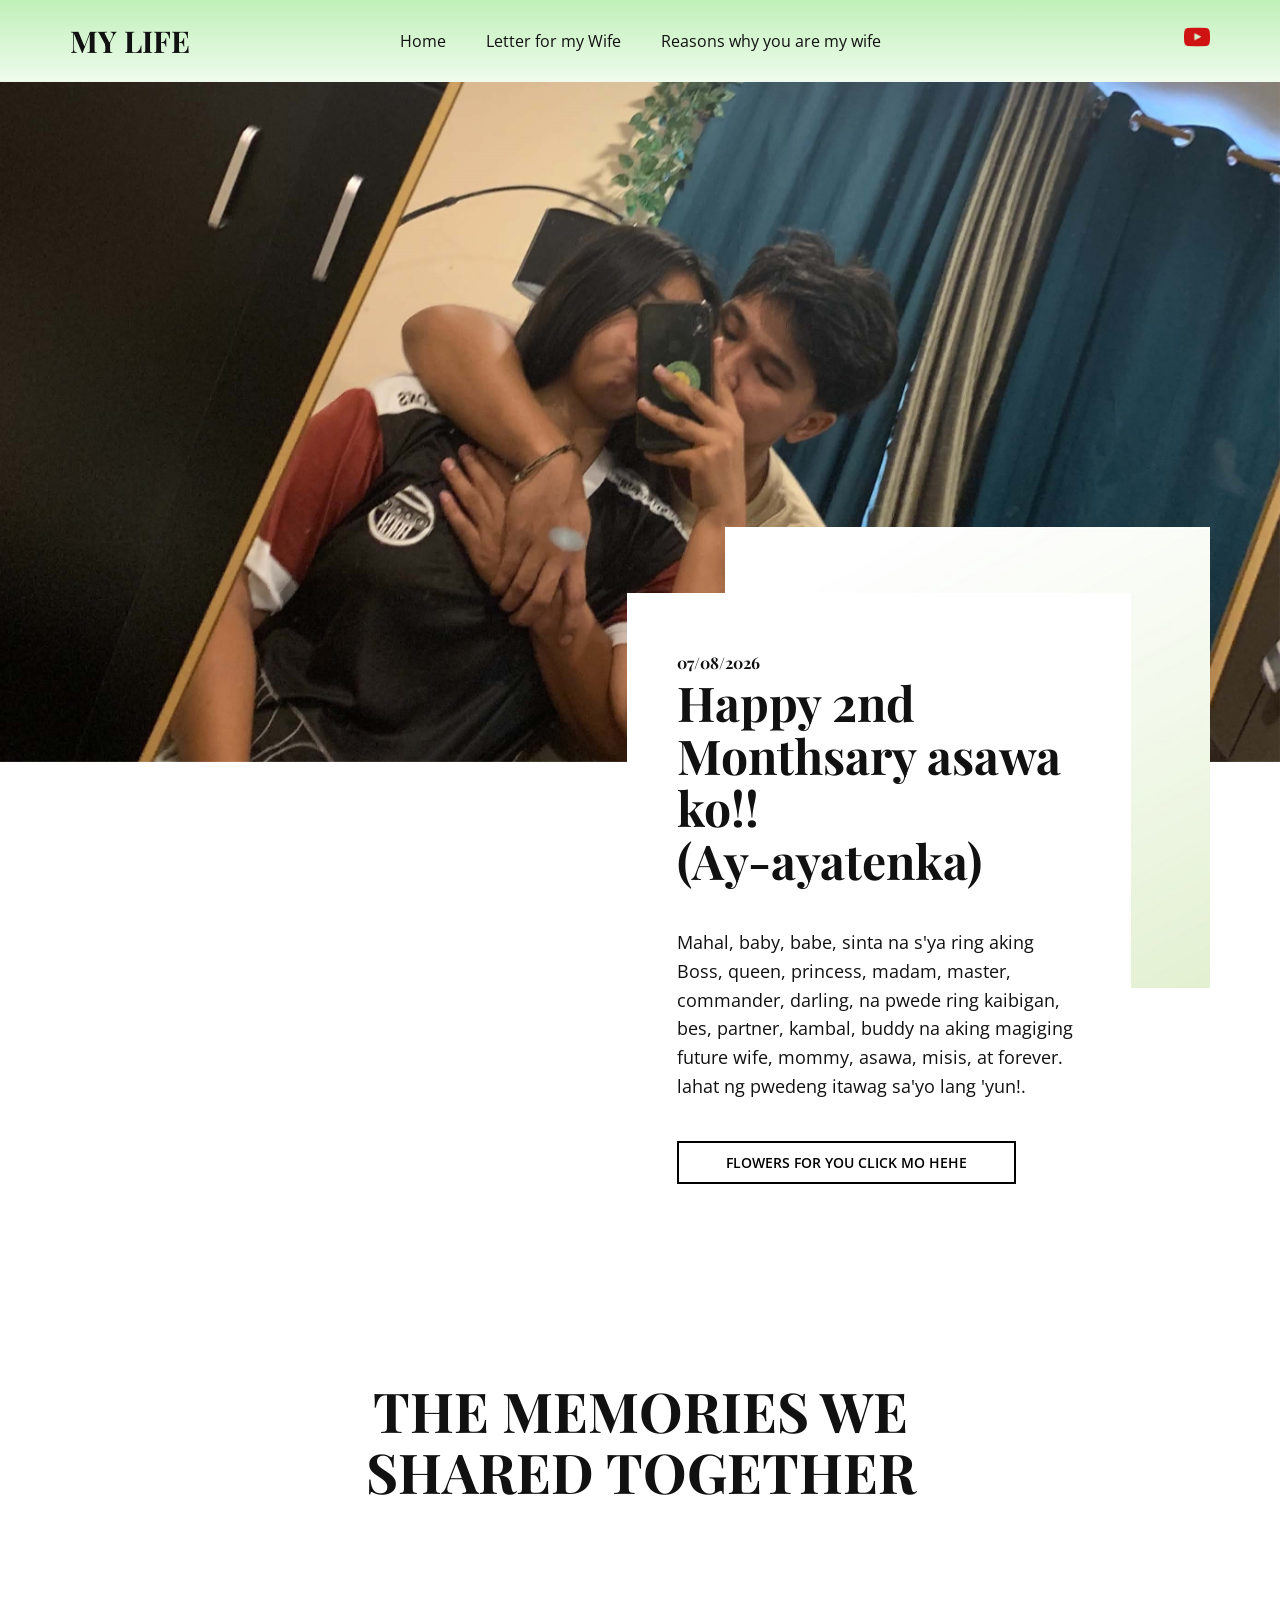
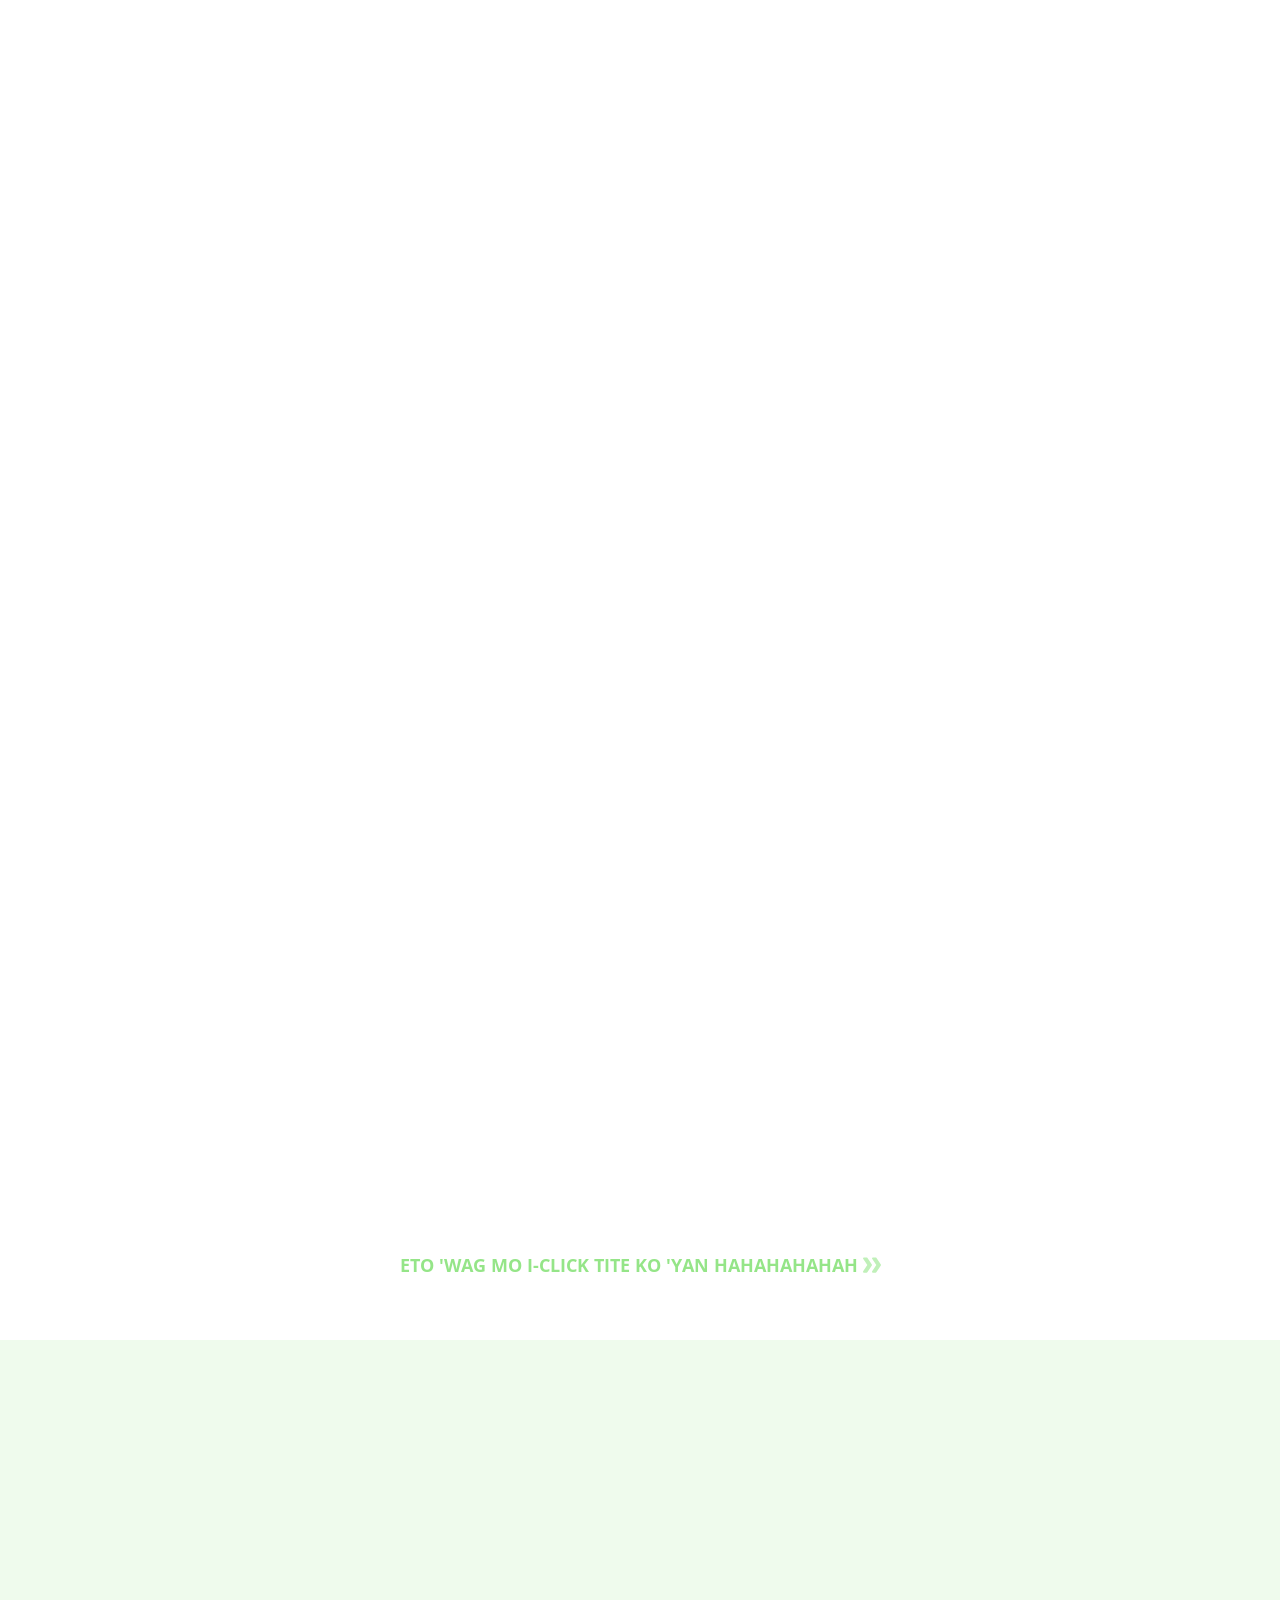
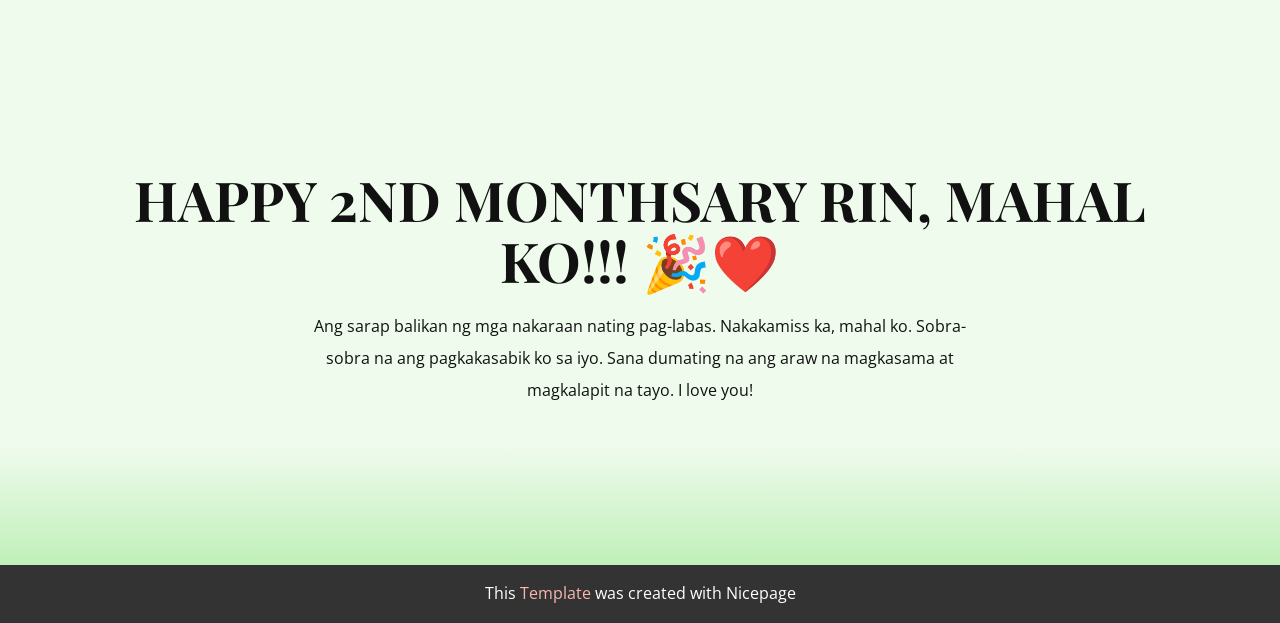
==== index.html @ 046dbeaa "Add files via upload" ====
<!DOCTYPE html>
<html style="font-size: 16px;" lang="en"><head>
    <meta name="viewport" content="width=device-width, initial-scale=1.0">
    <meta charset="utf-8">
    <meta name="keywords" content="Summer Wedding Colors, Wedding Ceremony">
    <meta name="description" content="">
    <title>HOME</title>
    <link rel="stylesheet" href="nicepage.css" media="screen">
<link rel="stylesheet" href="index.css" media="screen">
    <script class="u-script" type="text/javascript" src="jquery.js" defer=""></script>
    <script class="u-script" type="text/javascript" src="nicepage.js" defer=""></script>
    <meta name="generator" content="Nicepage 8.5.1, nicepage.com">
    <meta name="referrer" content="origin">
    
    
    
    
    
    <link id="u-page-google-font" rel="stylesheet" href="https://fonts.googleapis.com/css2?display=swap&amp;family=Playfair+Display:ital,wght@0,400;0,500;0,600;0,700;0,800;0,900;1,400;1,500;1,600;1,700;1,800;1,900&amp;family=Open+Sans:ital,wght@0,300;0,400;0,500;0,600;0,700;0,800;1,300;1,400;1,500;1,600;1,700;1,800">
    <script type="application/ld+json">{
		"@context": "http://schema.org",
		"@type": "Organization",
		"name": "WebSite6661020",
		"sameAs": [
				"https://youtube.com/shorts/nY14emnFHTo?si=zlOlYMfKIEPhhgUr"
		]
}</script>
    <meta name="theme-color" content="#f15048">
    <meta property="og:title" content="HOME">
    <meta property="og:type" content="website">
  <meta data-intl-tel-input-cdn-path="intlTelInput/"></head>
  <body data-home-page="HOME.html" data-home-page-title="HOME" data-path-to-root="./" data-include-products="false" class="u-body u-clearfix u-xl-mode" data-lang="en"><header class="u-clearfix u-gradient u-header u-header" id="sec-8409"><div class="u-clearfix u-sheet u-valign-middle-md u-valign-middle-sm u-sheet-1">
        <h3 class="u-headline u-text u-text-default u-text-1">
          <a href="/">MY LIFE</a>
        </h3>
        <div class="u-social-icons u-social-icons-1">
          <a class="u-social-url" title="facebook" target="_blank" href="https://youtube.com/shorts/nY14emnFHTo?si=zlOlYMfKIEPhhgUr"><span class="u-file-icon u-icon u-social-facebook u-social-icon u-icon-1"><img src="images/Youtube_icon-icons.com_66802.png" alt=""></span>
          </a>
        </div>
        <nav class="u-align-left u-menu u-menu-one-level u-offcanvas u-menu-1" role="navigation" aria-label="Menu navigation">
          <div class="menu-collapse">
            <a class="u-button-style u-custom-border u-hamburger-link u-nav-link u-hamburger-link-1" href="#" tabindex="-1" aria-label="Open menu" aria-controls="8794">
              <svg class="u-svg-link" preserveAspectRatio="xMidYMin slice" viewBox="0 0 302 302" style=""><use xlink:href="#svg-bc4f"></use></svg>
              <svg xmlns="http://www.w3.org/2000/svg" xmlns:xlink="http://www.w3.org/1999/xlink" version="1.1" id="svg-bc4f" x="0px" y="0px" viewBox="0 0 302 302" style="enable-background:new 0 0 302 302;" xml:space="preserve" class="u-svg-content"><g><rect y="36" width="302" height="30"></rect><rect y="236" width="302" height="30"></rect><rect y="136" width="302" height="30"></rect>
</g><g></g><g></g><g></g><g></g><g></g><g></g><g></g><g></g><g></g><g></g><g></g><g></g><g></g><g></g><g></g></svg>
            </a>
          </div>
          <div class="u-custom-menu u-nav-container">
            <ul role="menubar" class="u-nav u-unstyled u-nav-1"><li role="none" class="u-nav-item"><a role="menuitem" class="u-button-style u-nav-link u-nav-link-2" href="./">Home</a>
</li><li role="none" class="u-nav-item"><a role="menuitem" class="u-button-style u-nav-link u-nav-link-2" href="letter.html">Letter for my Wife</a>
</li><li role="none" class="u-nav-item"><a role="menuitem" class="u-button-style u-nav-link u-nav-link-2" href="Reason.html">Reasons why you are my wife</a>
</li></ul>
          </div>
          <div class="u-custom-menu u-nav-container-collapse" id="8794" role="region" aria-label="Menu panel">
            <div class="u-align-center u-black u-container-align-center u-container-style u-inner-container-layout u-opacity u-opacity-95 u-sidenav">
              <div class="u-inner-container-layout u-sidenav-overflow">
                <div class="u-menu-close" tabindex="-1" aria-label="Close menu"></div>
                <ul class="u-align-center u-nav u-popupmenu-items u-unstyled u-nav-2" role="menubar"><li role="none" class="u-nav-item"><a role="menuitem" class="u-button-style u-nav-link" href="./">Home</a>
</li><li role="none" class="u-nav-item"><a role="menuitem" class="u-button-style u-nav-link" href="letter.html">Letter for my Wife</a>
</li><li role="none" class="u-nav-item"><a role="menuitem" class="u-button-style u-nav-link" href="Reason.html">Reasons why you are my wife</a>
</li></ul>
              </div>
            </div>
            <div class="u-black u-menu-overlay u-opacity u-opacity-70"></div>
          </div>
        </nav>
      </div></header>
    <section class="u-clearfix u-section-1" id="sec-fa06">
      <div class="custom-expanded u-palette-4-light-3 u-shape u-shape-rectangle u-shape-1" data-animation-name="customAnimationIn" data-animation-duration="1500" data-animation-delay="500"></div>
      <img class="u-expanded-width u-image u-image-1" src="images/kiss.JPG" data-image-width="2777" data-image-height="3429" data-animation-name="customAnimationIn" data-animation-duration="1500">
      <div class="u-container-style u-group u-image u-image-tiles u-image-2" data-animation-name="customAnimationIn" data-animation-duration="1500" data-animation-delay="500" data-image-width="5000" data-image-height="2500">
        <div class="u-container-layout u-container-layout-1"></div>
      </div>
      <div class="u-align-left-xl u-container-style u-group u-white u-group-2" data-animation-name="customAnimationIn" data-animation-duration="1750" data-animation-delay="500">
        <div class="u-container-layout u-valign-middle-md u-valign-middle-sm u-container-layout-2">
          <h1 class="u-align-left u-custom-font u-heading-font u-text u-text-1"><span style="font-size: 1rem;"> 07/08/2026</span>
            <br>Happy 2nd Monthsary asawa ko!!&nbsp;<br>(Ay-ayatenka)
          </h1>
          <p class="u-align-justify-lg u-align-justify-md u-align-justify-sm u-align-justify-xs u-align-left-xl u-large-text u-text u-text-variant u-text-2">Mahal, baby, babe, sinta na s'ya ring aking Boss, queen, princess, madam, master, commander, darling, na pwede ring kaibigan, bes, partner, kambal, buddy na aking magiging future wife, mommy, asawa, misis, at forever. lahat ng pwedeng itawag sa'yo lang 'yun!.</p>
          <a href="FLOWERS.html" data-page-id="2656703757" class="u-active-palette-1-base u-align-left u-border-2 u-border-active-palette-1-base u-border-black u-border-hover-palette-1-base u-btn u-button-style u-hover-palette-1-base u-none u-text-active-black u-text-black u-text-hover-black u-btn-1" title="FLOWERS">FLOWERS FOR YOU CLICK MO HEHE </a>
        </div>
      </div>
    </section>
    <section class="u-align-center u-clearfix u-container-align-center u-valign-top-md u-section-2" id="carousel_0695">
      <div class="custom-expanded u-palette-4-light-3 u-shape u-shape-rectangle u-shape-1" data-animation-name="customAnimationIn" data-animation-duration="1500" data-animation-delay="500"></div>
      <h2 class="u-align-center u-text u-text-1" data-animation-name="customAnimationIn" data-animation-duration="1500" data-animation-delay="0">THE MEMORIES WE SHARED TOGETHER </h2>
      <p class="u-align-center u-text u-text-2" data-animation-name="customAnimationIn" data-animation-duration="1500" data-animation-delay="250">I LOVE YOU SO MUCH!&nbsp;😘😘😘</p>
      <div class="custom-expanded u-list u-list-1">
        <div class="u-repeater u-repeater-1">
          <div class="u-align-center u-container-align-center u-container-style u-list-item u-repeater-item u-list-item-1" data-animation-name="customAnimationIn" data-animation-duration="1500" data-animation-delay="750">
            <div class="u-container-layout u-similar-container u-valign-top-xl u-container-layout-1">
              <img class="u-expanded-width u-image u-image-1" src="images/mess.jfif" data-image-width="750" data-image-height="897">
              <h4 class="u-text u-text-3">Eto 'yung time na crush mo na agad ako eh ​😝</h4>
            </div>
          </div>
          <div class="u-align-center u-container-align-center u-container-style u-list-item u-repeater-item u-list-item-2" data-animation-name="customAnimationIn" data-animation-duration="1500" data-animation-delay="750">
            <div class="u-container-layout u-similar-container u-valign-top-xl u-container-layout-2">
              <img class="u-expanded-width u-image u-image-2" src="images/ce1.png" data-image-width="892" data-image-height="690">
              <h4 class="u-text u-text-4">Best feeling, tapos naka sandal sa'kin :'( </h4>
            </div>
          </div>
          <div class="u-align-center u-container-align-center u-container-style u-list-item u-repeater-item u-list-item-3" data-animation-name="customAnimationIn" data-animation-duration="1500" data-animation-delay="750">
            <div class="u-container-layout u-similar-container u-valign-top-xl u-container-layout-3">
              <img class="u-expanded-width u-image u-image-3" src="images/lucao.png" data-image-width="1022" data-image-height="1076">
              <h4 class="u-text u-text-5">Fave kong spot para sa'ting dalawa :)</h4>
            </div>
          </div>
          <div class="u-align-center u-container-align-center u-container-style u-list-item u-repeater-item u-list-item-4" data-animation-name="customAnimationIn" data-animation-duration="1500" data-animation-delay="750">
            <div class="u-container-layout u-similar-container u-valign-top-xl u-container-layout-4">
              <img class="u-expanded-width u-image u-image-4" src="images/aa.jpeg" data-image-width="2320" data-image-height="2186">
              <h4 class="u-text u-text-6">Unang kagat buhok agad. </h4>
            </div>
          </div>
          <div class="u-align-center u-container-align-center u-container-style u-list-item u-repeater-item u-list-item-5" data-animation-name="customAnimationIn" data-animation-duration="1500" data-animation-delay="750">
            <div class="u-container-layout u-similar-container u-valign-top-xl u-container-layout-5">
              <img class="u-expanded-width u-image u-image-5" src="images/asd.png" data-image-width="695" data-image-height="604">
              <h4 class="u-text u-text-7">Sarap ng luto ko 'no?&nbsp;😅</h4>
            </div>
          </div>
          <div class="u-align-center u-container-align-center u-container-style u-list-item u-repeater-item u-list-item-6" data-animation-name="customAnimationIn" data-animation-duration="1500" data-animation-delay="750">
            <div class="u-container-layout u-similar-container u-valign-top-xl u-container-layout-6">
              <img class="u-expanded-width u-image u-image-6" src="images/XFLI7007.JPG" data-image-width="3024" data-image-height="4032">
              <h4 class="u-text u-text-8"><span style="font-size: 1.375rem;">After away hahaha. cute cute!</span>
              </h4>
            </div>
          </div>
          <div class="u-align-center u-container-align-center u-container-style u-list-item u-repeater-item u-list-item-7" data-animation-name="customAnimationIn" data-animation-duration="1500" data-animation-delay="750">
            <div class="u-container-layout u-similar-container u-valign-top-xl u-container-layout-7">
              <img class="u-expanded-width u-image u-image-7" src="images/r.jpeg" data-image-width="2320" data-image-height="2300">
              <h4 class="u-text u-text-9">Ang cute, sarap ikiss eh</h4>
            </div>
          </div>
          <div class="u-align-center u-container-align-center u-container-style u-list-item u-repeater-item u-list-item-8" data-animation-name="customAnimationIn" data-animation-duration="1500" data-animation-delay="750">
            <div class="u-container-layout u-similar-container u-valign-top-xl u-container-layout-8">
              <img class="u-expanded-width u-image u-image-8" src="images/cea.png" data-image-width="687" data-image-height="791">
              <h4 class="u-text u-text-10">Ang ganda talaga oh, bagay sa'yo 'yung jersey&nbsp;</h4>
            </div>
          </div>
          <div class="u-align-center u-container-align-center u-container-style u-list-item u-repeater-item u-list-item-9" data-animation-name="customAnimationIn" data-animation-duration="1500" data-animation-delay="750">
            <div class="u-container-layout u-similar-container u-valign-top-xl u-container-layout-9">
              <img class="u-expanded-width u-image u-image-9" src="images/OEUU6074.JPG" data-image-width="3024" data-image-height="4032">
              <h4 class="u-text u-text-11"> late night walks hart hart</h4>
            </div>
          </div>
        </div>
      </div>
      <a href="TITE-1ST-PAGE.html" data-page-id="227472955" class="u-btn u-button-style u-none u-text-hover-palette-4-dark-2 u-text-palette-4-light-1 u-btn-1" title="TITE">ETO 'WAG MO I-CLICK TITE KO 'YAN HAHAHAHAHAH&nbsp;<span class="u-icon u-text-palette-4-light-2"><svg class="u-svg-content" viewBox="0 -32 426.66667 426" style="width: 1em; height: 1em;"><path d="m213.332031 181.667969c0 4.265625-1.277343 8.53125-3.625 11.730469l-106.667969 160c-3.839843 5.761718-10.238281 9.601562-17.707031 9.601562h-64c-11.730469 0-21.332031-9.601562-21.332031-21.332031 0-4.269531 1.28125-8.535157 3.625-11.734375l98.773438-148.265625-98.773438-148.269531c-2.34375-3.199219-3.625-7.464844-3.625-11.730469 0-11.734375 9.601562-21.335938 21.332031-21.335938h64c7.46875 0 13.867188 3.839844 17.707031 9.601563l106.667969 160c2.347657 3.199218 3.625 7.464844 3.625 11.734375zm0 0"></path><path d="m426.667969 181.667969c0 4.265625-1.28125 8.53125-3.628907 11.730469l-106.664062 160c-3.839844 5.761718-10.242188 9.601562-17.707031 9.601562h-64c-11.734375 0-21.335938-9.601562-21.335938-21.332031 0-4.269531 1.28125-8.535157 3.628907-11.734375l98.773437-148.265625-98.773437-148.269531c-2.347657-3.199219-3.628907-7.464844-3.628907-11.730469 0-11.734375 9.601563-21.335938 21.335938-21.335938h64c7.464843 0 13.867187 3.839844 17.707031 9.601563l106.664062 160c2.347657 3.199218 3.628907 7.464844 3.628907 11.734375zm0 0"></path></svg></span>
      </a>
    </section>
    <section class="u-align-center u-clearfix u-container-align-center u-palette-4-light-3 u-section-3" id="block-5">
      <div class="u-clearfix u-sheet u-valign-middle u-sheet-1">
        <div class="custom-expanded u-align-left u-video u-video-1">
          <div class="embed-responsive embed-responsive-1">
            <iframe style="position: absolute;top: 0;left: 0;width: 100%;height: 100%;" class="embed-responsive-item" src="https://www.youtube.com/embed/hPlBWx3RfOI?mute=0&amp;showinfo=0&amp;controls=0&amp;start=0" frameborder="0" allowfullscreen=""></iframe>
          </div>
        </div>
        <h2 class="u-align-center u-text u-text-default u-text-1"><b>HAPPY 2ND MONTHSARY RIN, MAHAL KO!!!</b> 🎉❤️
        </h2>
        <p class="u-align-center u-text u-text-2"> Ang sarap balikan ng mga nakaraan nating pag-labas. Nakakamiss ka, mahal ko. Sobra-sobra na ang pagkakasabik ko sa iyo. Sana dumating na ang araw na magkasama at magkalapit na tayo. I love you!</p>
      </div>
    </section>
    
    
    
    <footer class="u-align-center u-clearfix u-container-align-center u-footer u-gradient u-footer" id="sec-b85e"><div class="u-clearfix u-sheet u-sheet-1"></div></footer>
    <section class="u-backlink u-clearfix u-grey-80"> This <a href="https://nicepage.com/templates">Template</a> was created with Nicepage 
    </section>
  
</body></html>
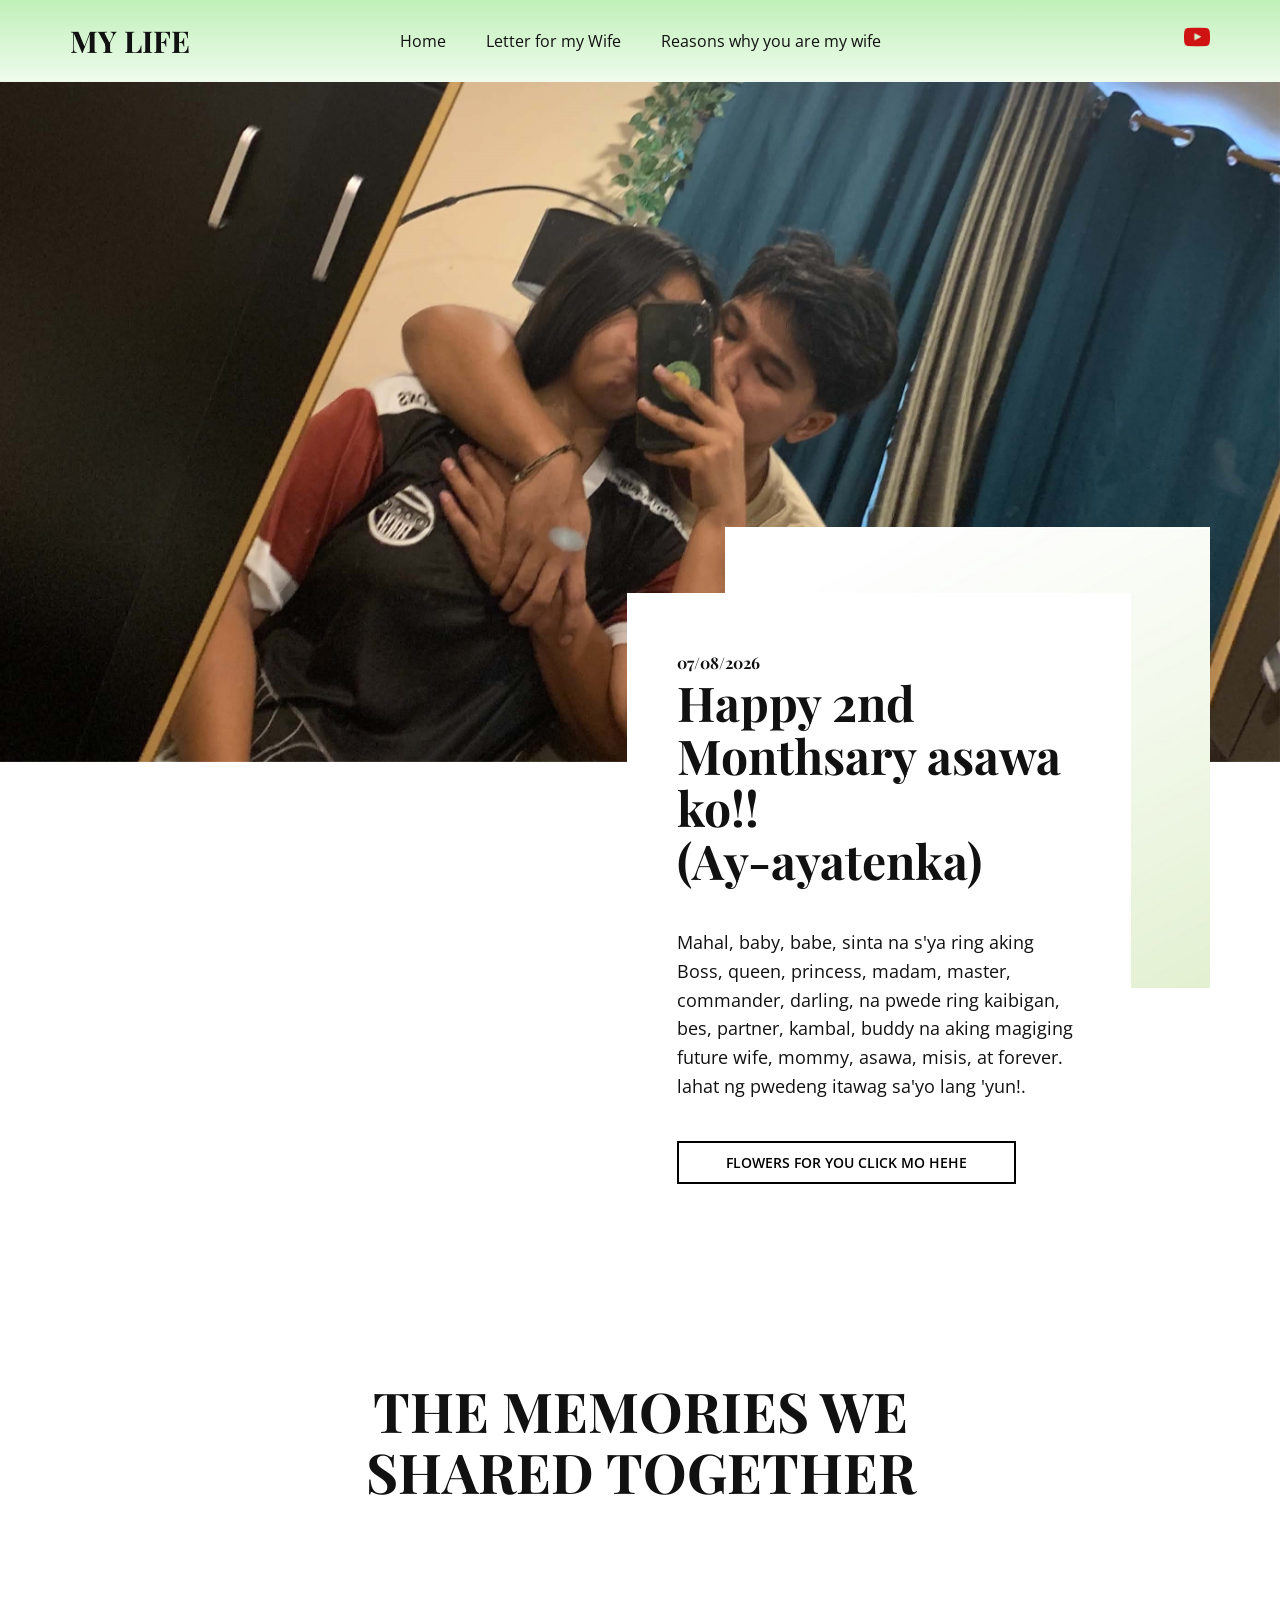
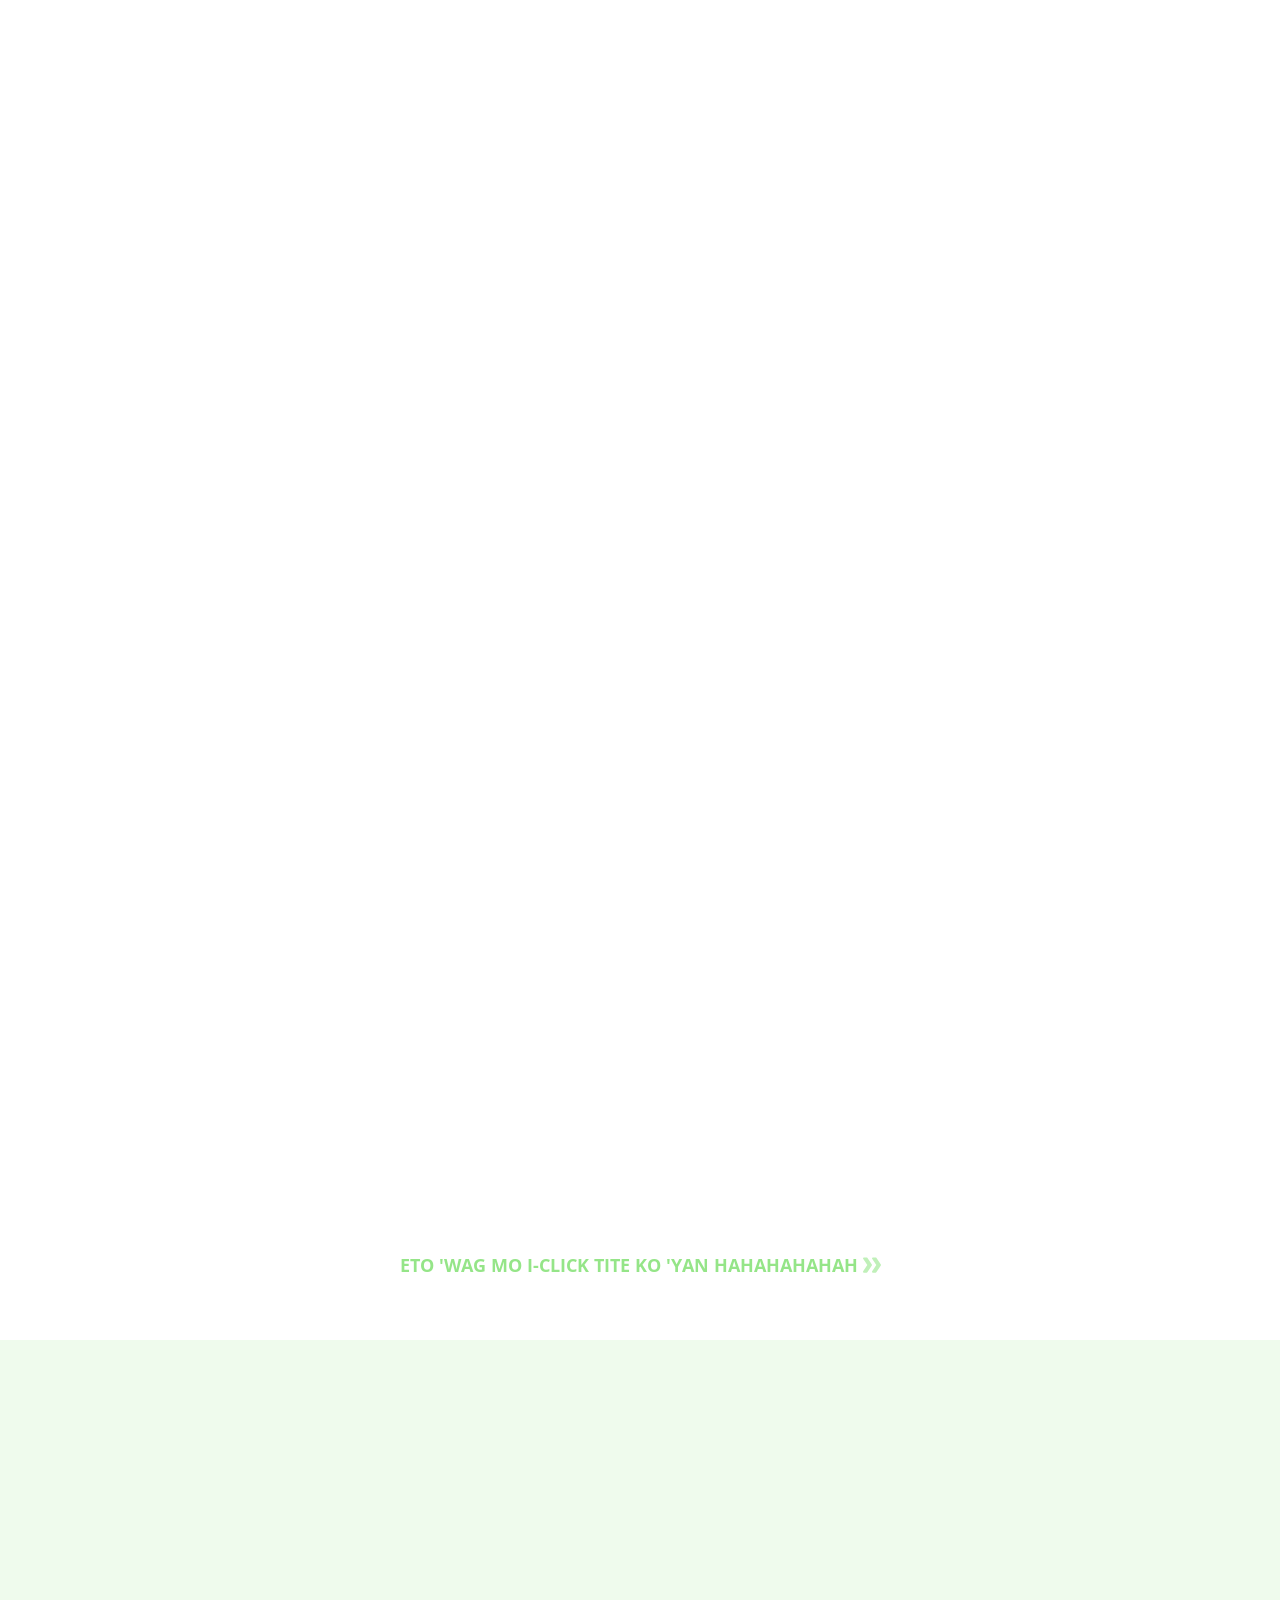
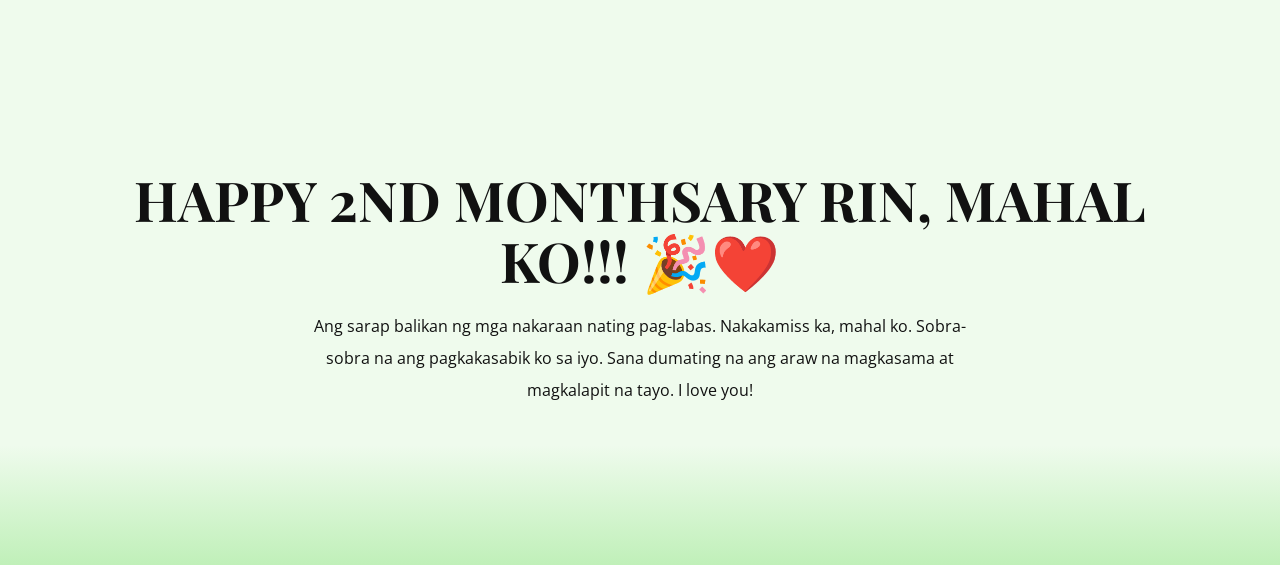
==== commit 9fa2dd33: "Update index.html" ====
--- a/index.html
+++ b/index.html
@@ -163,7 +163,6 @@
     
     
     <footer class="u-align-center u-clearfix u-container-align-center u-footer u-gradient u-footer" id="sec-b85e"><div class="u-clearfix u-sheet u-sheet-1"></div></footer>
-    <section class="u-backlink u-clearfix u-grey-80"> This <a href="https://nicepage.com/templates">Template</a> was created with Nicepage 
-    </section>
+    
   
-</body></html>+</body></html>
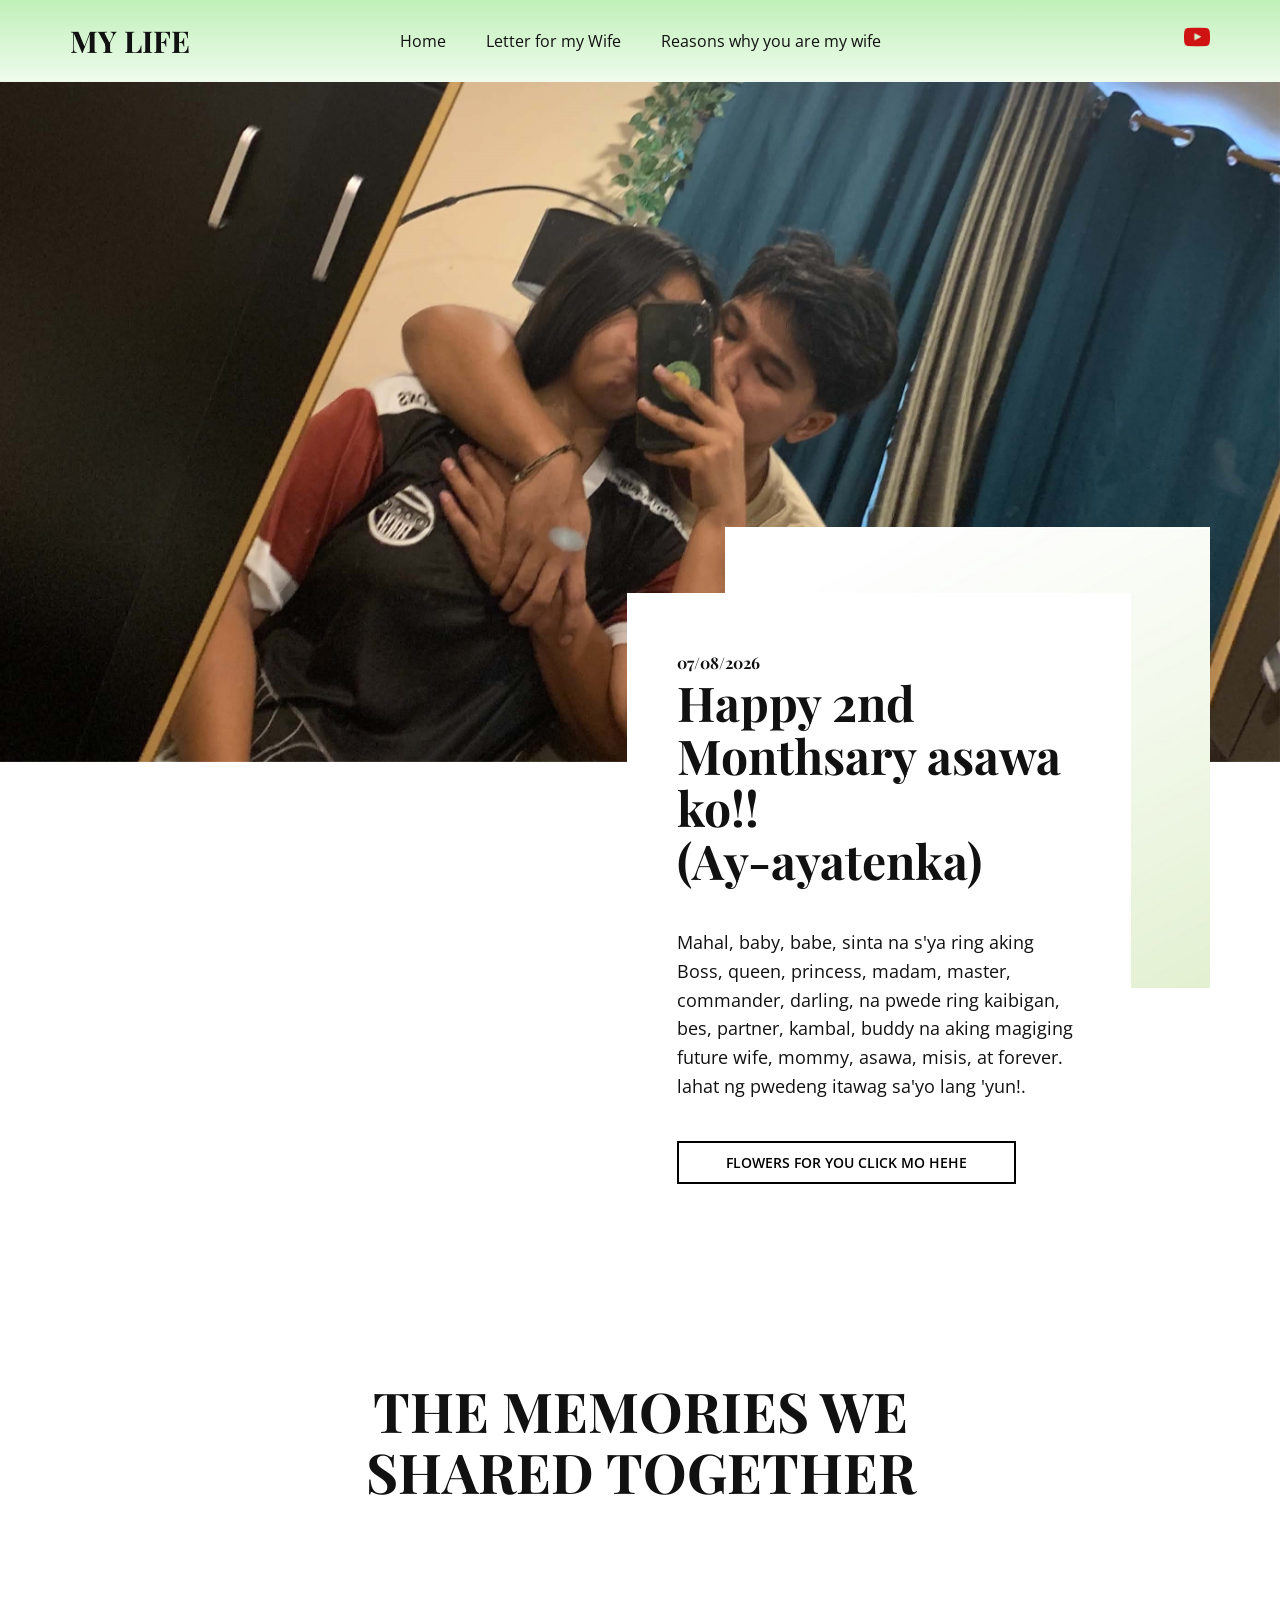
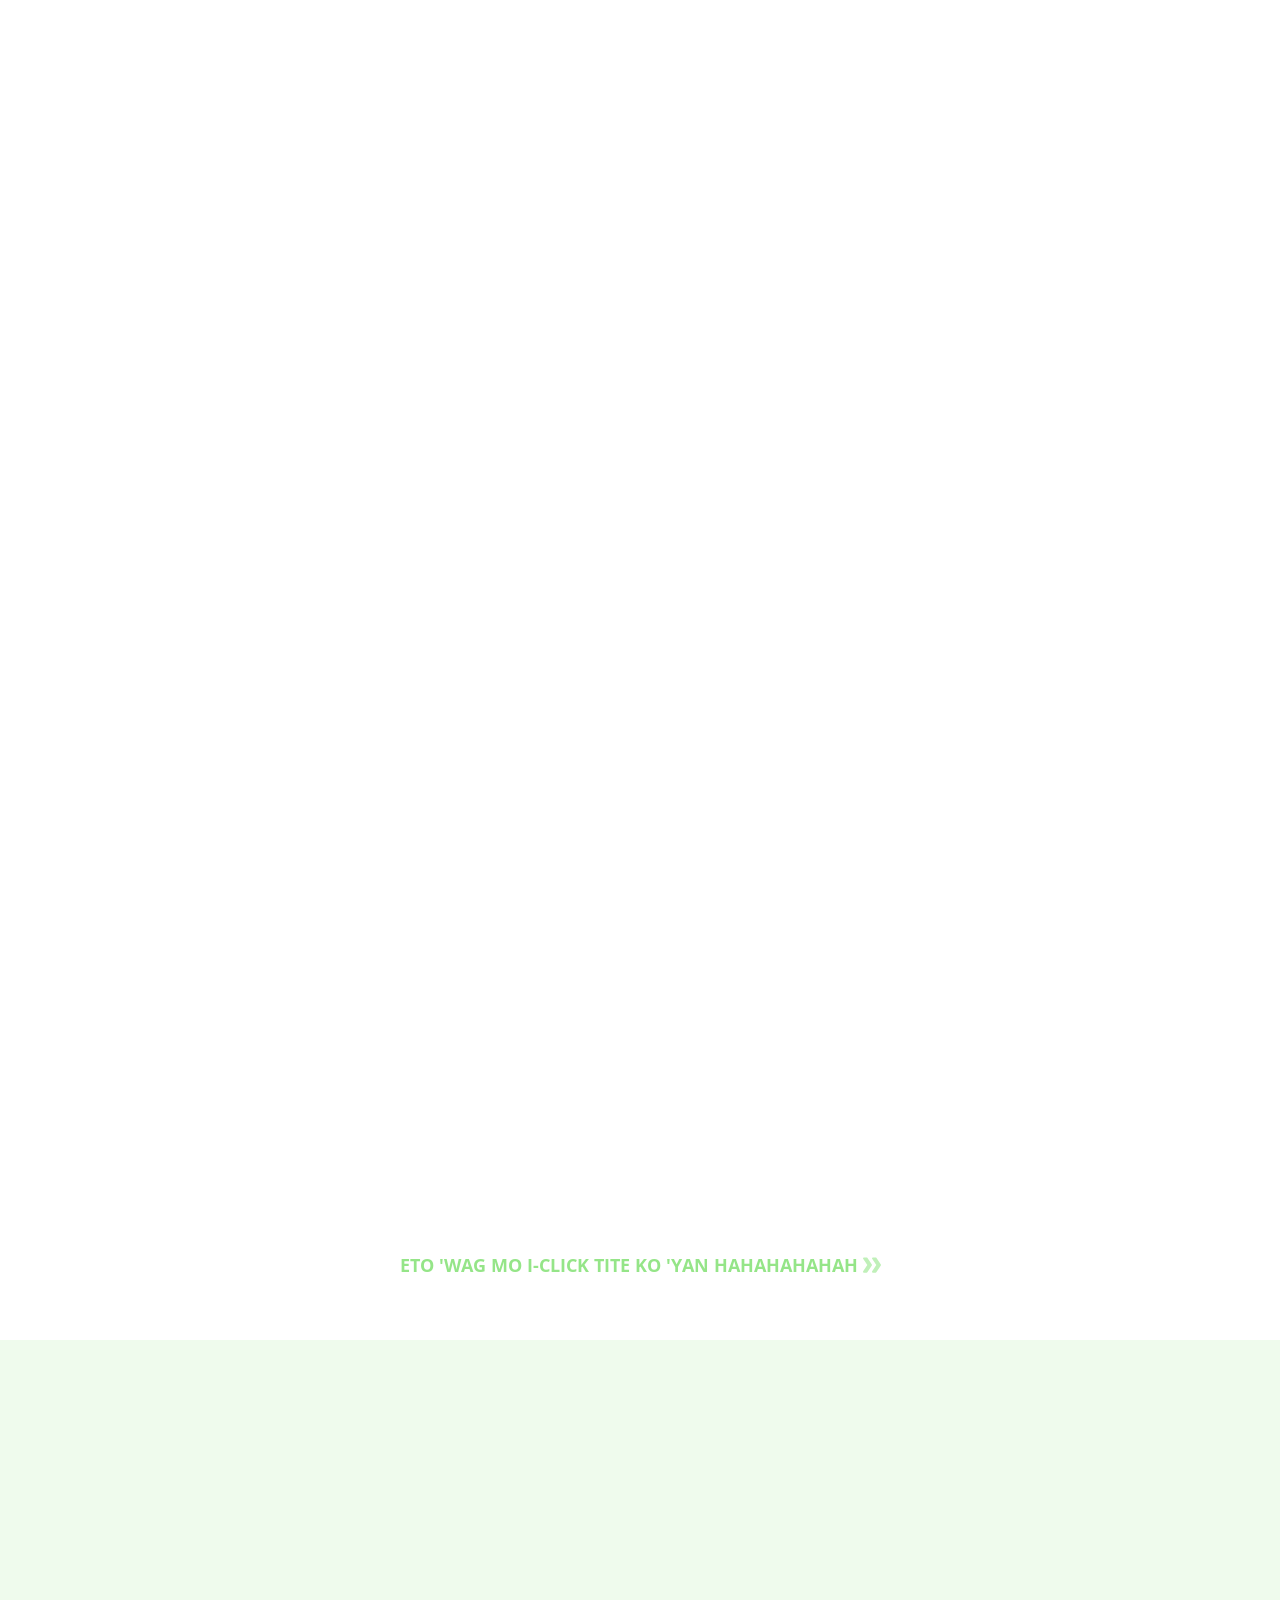
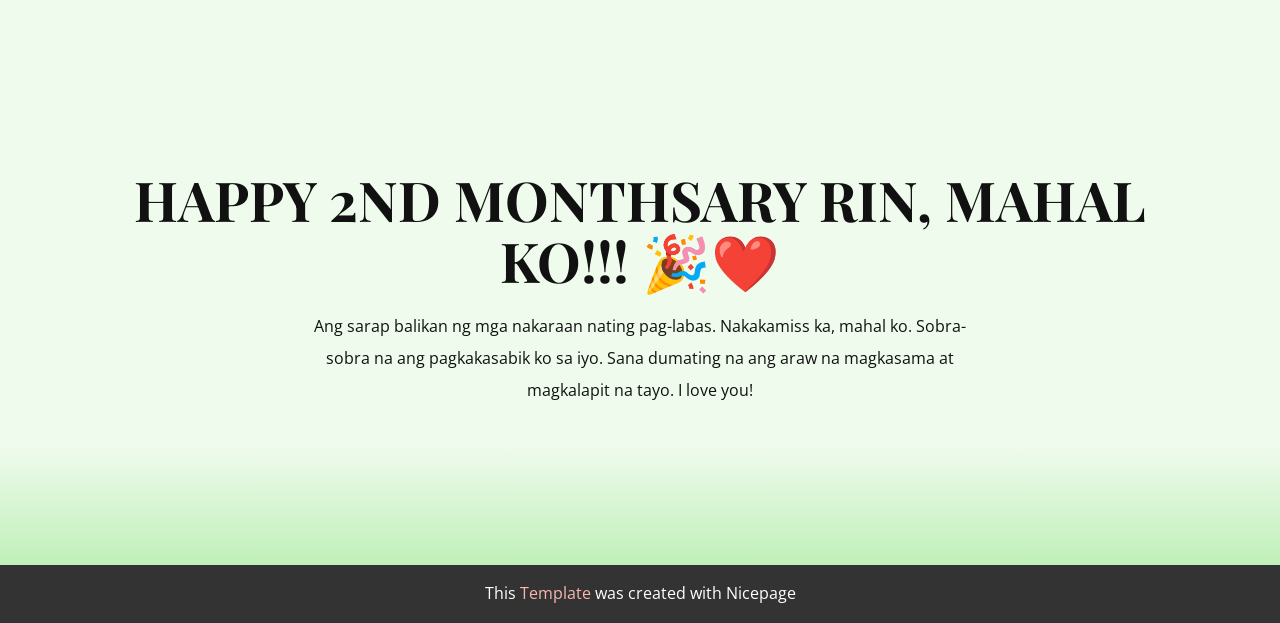
==== commit 55f2c7d8: "Update index.html" ====
--- a/index.html
+++ b/index.html
@@ -163,6 +163,8 @@
     
     
     <footer class="u-align-center u-clearfix u-container-align-center u-footer u-gradient u-footer" id="sec-b85e"><div class="u-clearfix u-sheet u-sheet-1"></div></footer>
-    
+    <section class="u-backlink u-clearfix u-grey-80">
+  This <a href="https://nicepage.com/templates">Template</a> was created with Nicepage
+</section>
   
 </body></html>
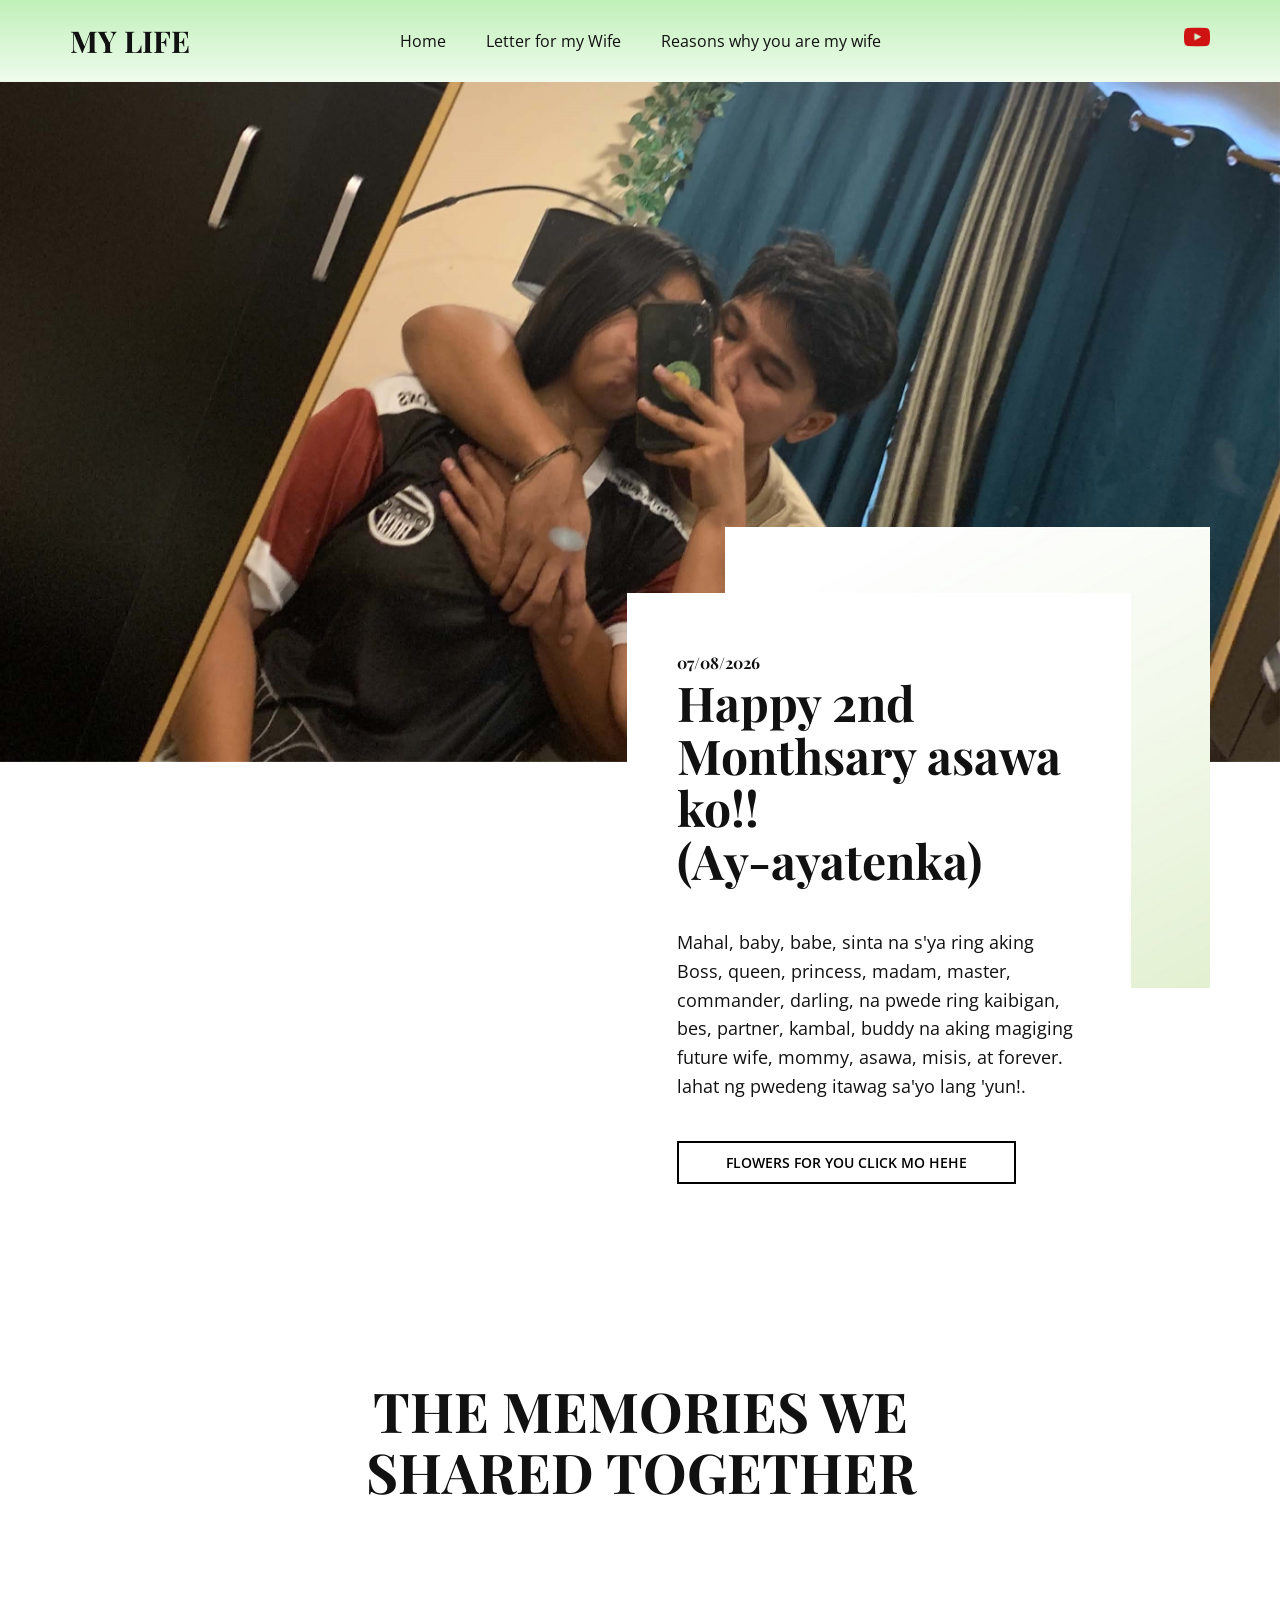
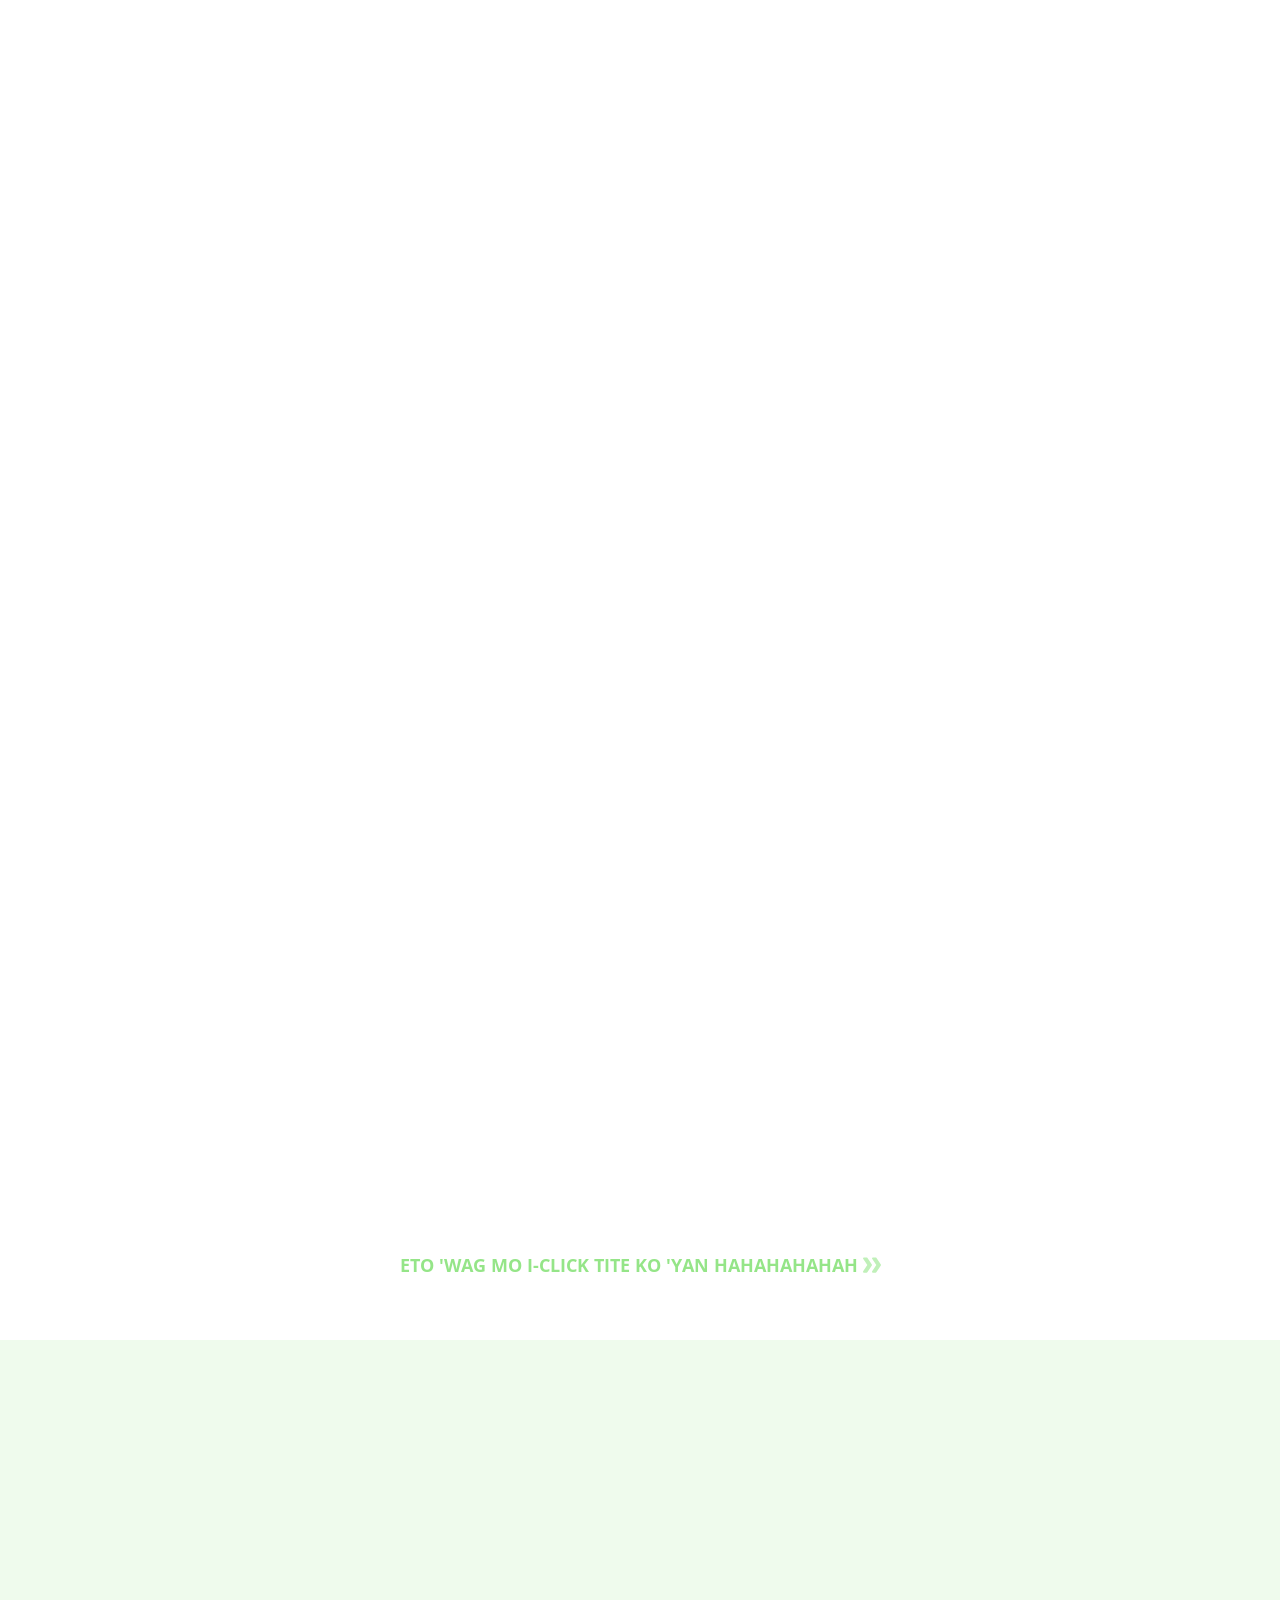
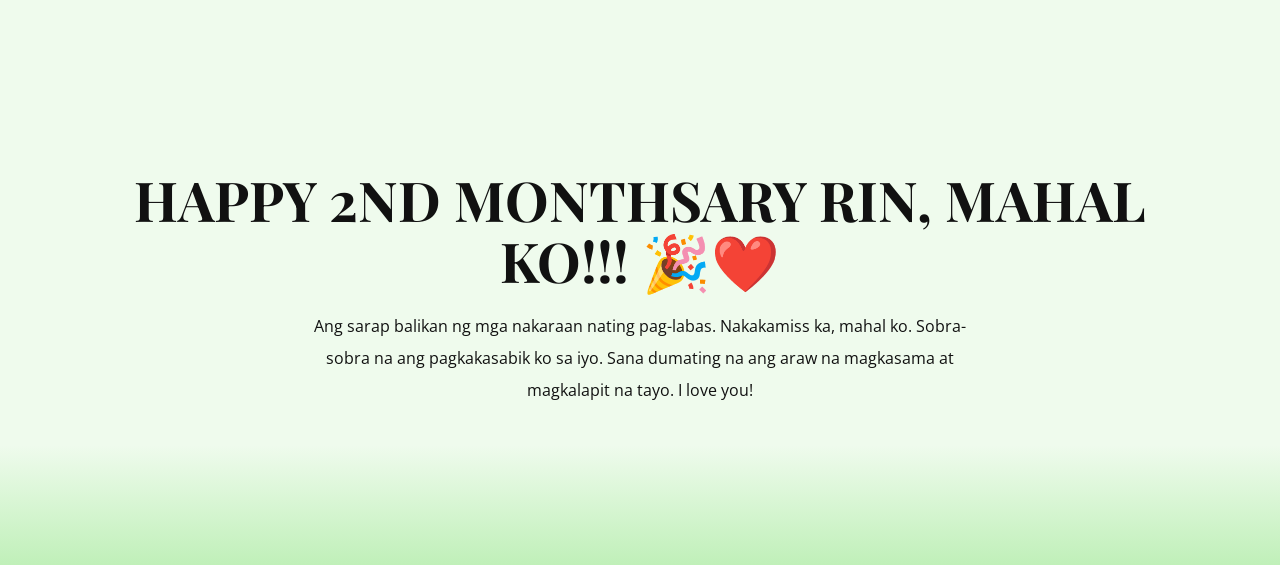
==== commit c052d4d9: "Update index.html" ====
--- a/index.html
+++ b/index.html
@@ -163,8 +163,7 @@
     
     
     <footer class="u-align-center u-clearfix u-container-align-center u-footer u-gradient u-footer" id="sec-b85e"><div class="u-clearfix u-sheet u-sheet-1"></div></footer>
-    <section class="u-backlink u-clearfix u-grey-80">
-  This <a href="https://nicepage.com/templates">Template</a> was created with Nicepage
+    
 </section>
   
 </body></html>
